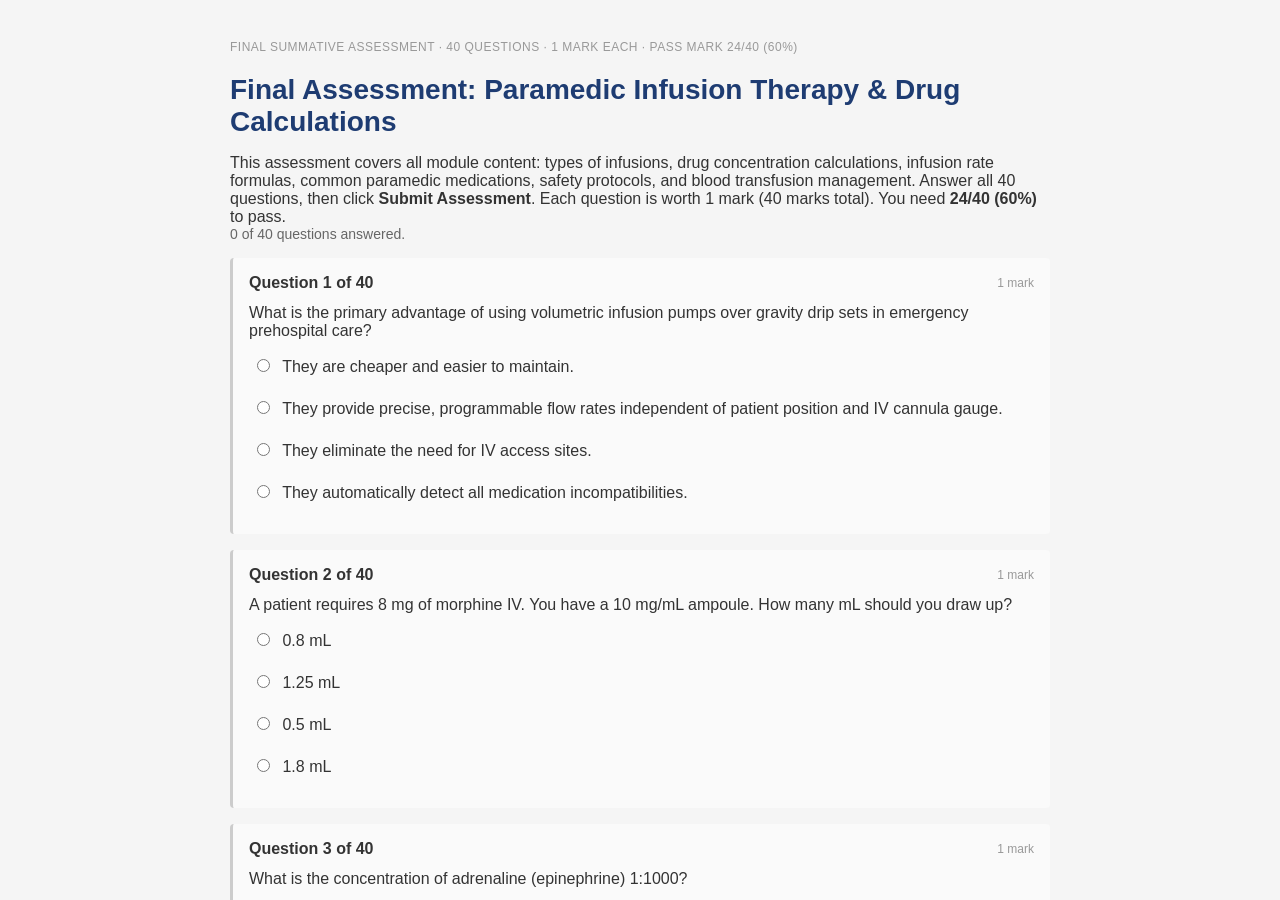
==== content/assessment.html @ 176bb620 "Initial commit: Comprehensive Paramedic Infusion Therapy & Drug Calculations SCORM 1.2 package" ====
<!DOCTYPE html>
<html lang="en">
<head>
<meta charset="UTF-8" />
<title>Final Assessment - Infusion Therapy &amp; Drug Calculations</title>
<link rel="stylesheet" href="assets/style.css" />
</head>
<body>
<div class="page">

  <span class="meta-bar">Final Summative Assessment &middot; 40 Questions &middot; 1 Mark Each &middot; Pass Mark 24/40 (60%)</span>
  <h1>Final Assessment: Paramedic Infusion Therapy &amp; Drug Calculations</h1>

  <p>This assessment covers all module content: types of infusions, drug concentration calculations, infusion rate formulas, common paramedic medications, safety protocols, and blood transfusion management. Answer all 40 questions, then click <strong>Submit Assessment</strong>. Each question is worth 1 mark (40 marks total). You need <strong>24/40 (60%)</strong> to pass.</p>

  <div id="resultBanner"></div>
  <div id="quizProgress" class="quiz-progress"></div>
  <div id="quizForm"></div>

  <div class="page-actions">
    <span class="quiz-nav-hint" id="navHint">Answer every question before submitting.</span>
    <button class="btn" id="submitBtn">Submit Assessment</button>
  </div>

</div>

<script src="assets/quiz-data.js"></script>
<script>
(function () {
  "use strict";

  var data = window.QUIZ_DATA;
  var form = document.getElementById("quizForm");
  var submitBtn = document.getElementById("submitBtn");
  var resultBanner = document.getElementById("resultBanner");
  var quizProgress = document.getElementById("quizProgress");
  var navHint = document.getElementById("navHint");
  var submitted = false;

  function renderQuestions() {
    var html = "";
    data.questions.forEach(function (q, idx) {
      html += '<div class="quiz-q" data-qid="' + q.id + '">';
      html += '<div class="q-title">Question ' + (idx + 1) + ' of ' + data.questions.length +
        '<span class="q-marks">1 mark</span></div>';
      html += '<div>' + escapeHtml(q.text) + '</div><div style="margin-top:10px;">';
      q.options.forEach(function (opt, optIdx) {
        var inputId = "q" + q.id + "_opt" + optIdx;
        html += '<label for="' + inputId + '">' +
          '<input type="radio" id="' + inputId + '" name="q' + q.id + '" value="' + optIdx + '"> ' +
          escapeHtml(opt) + '</label>';
      });
      html += '</div></div>';
    });
    form.innerHTML = html;
  }

  function escapeHtml(str) {
    var div = document.createElement("div");
    div.textContent = str;
    return div.innerHTML;
  }

  function updateProgress() {
    var answered = data.questions.filter(function (q) {
      return !!form.querySelector('input[name="q' + q.id + '"]:checked');
    }).length;
    quizProgress.textContent = answered + " of " + data.questions.length + " questions answered.";
  }

  function gradeQuiz() {
    var score = 0;
    data.questions.forEach(function (q) {
      var qEl = form.querySelector('[data-qid="' + q.id + '"]');
      var checked = form.querySelector('input[name="q' + q.id + '"]:checked');
      var chosenIdx = checked ? Number(checked.value) : -1;
      var isCorrect = chosenIdx === q.correct;
      if (isCorrect) score++;

      var labels = qEl.querySelectorAll("label");
      labels.forEach(function (label, optIdx) {
        if (optIdx === q.correct) label.classList.add("correct");
        if (optIdx === chosenIdx && !isCorrect) label.classList.add("incorrect");
      });
      qEl.querySelectorAll("input").forEach(function (input) {
        input.disabled = true;
      });
    });
    return score;
  }

  function showResult(score) {
    var max = data.totalMarks;
    var pct = Math.round((score / max) * 100);
    var passed = score >= data.passMark;
    resultBanner.innerHTML =
      '<div class="quiz-result-banner ' + (passed ? "pass" : "fail") + '">' +
      "Score: " + score + " / " + max + " (" + pct + "%) &mdash; " +
      (passed ? "PASS" : "NOT YET PASSED &ndash; review the highlighted answers above and revisit the relevant module section.") +
      "</div>";
    window.scrollTo({ top: 0, behavior: "smooth" });
  }

  submitBtn.addEventListener("click", function () {
    if (submitted) return;
    var unanswered = data.questions.filter(function (q) {
      return !form.querySelector('input[name="q' + q.id + '"]:checked');
    });
    if (unanswered.length > 0) {
      navHint.textContent = unanswered.length + " question(s) still unanswered. Please answer every question.";
      navHint.style.color = "#a8241a";
      document.querySelector('[data-qid="' + unanswered[0].id + '"]').scrollIntoView({ behavior: "smooth", block: "center" });
      return;
    }
    submitted = true;
    var score = gradeQuiz();
    showResult(score);
    submitBtn.disabled = true;
    submitBtn.textContent = "Assessment Submitted";
    navHint.textContent = "Your result has been recorded.";
    navHint.style.color = "";

    window.parent.postMessage({ type: "assessmentSubmitted", score: score, max: data.totalMarks }, "*");
  });

  form.addEventListener("change", updateProgress);

  renderQuestions();
  updateProgress();
})();
</script>
</body>
</html>
---- content/assets/style.css ----
* {
  margin: 0;
  padding: 0;
  box-sizing: border-box;
}

body {
  font-family: -apple-system, BlinkMacSystemFont, "Segoe UI", Roboto, "Helvetica Neue", Arial, sans-serif;
  background: #f5f5f5;
  color: #333;
}

.app-shell {
  display: grid;
  grid-template-columns: 200px 1fr;
  grid-template-rows: auto 1fr;
  height: 100vh;
  gap: 0;
}

.app-brand {
  grid-column: 1;
  grid-row: 1 / 3;
  background: linear-gradient(135deg, #1e3c72 0%, #2a5298 100%);
  color: white;
  padding: 20px;
  font-weight: bold;
  font-size: 14px;
  text-align: center;
  line-height: 1.6;
  display: flex;
  align-items: center;
  justify-content: center;
}

.app-header {
  grid-column: 2;
  grid-row: 1;
  background: white;
  border-bottom: 1px solid #ddd;
  padding: 16px 20px;
  display: flex;
  justify-content: space-between;
  align-items: center;
}

.app-header .course-title {
  font-size: 18px;
  font-weight: 600;
  color: #1e3c72;
}

.progress-wrap {
  display: flex;
  flex-direction: column;
  align-items: flex-end;
  gap: 8px;
}

.progress-wrap > span {
  font-size: 12px;
  color: #666;
}

.progress-bar {
  width: 200px;
  height: 6px;
  background: #e0e0e0;
  border-radius: 3px;
  overflow: hidden;
}

.progress-bar > span {
  display: block;
  height: 100%;
  background: linear-gradient(90deg, #4caf50, #8bc34a);
  transition: width 0.3s ease;
  width: 0%;
}

.app-nav {
  grid-column: 1;
  grid-row: 2;
  background: #fafafa;
  border-right: 1px solid #ddd;
  overflow-y: auto;
  padding: 12px 0;
}

.app-nav a {
  display: flex;
  align-items: center;
  gap: 10px;
  padding: 12px 16px;
  text-decoration: none;
  color: #333;
  border-left: 3px solid transparent;
  transition: all 0.2s ease;
  font-size: 13px;
}

.app-nav a:hover {
  background: #f0f0f0;
  border-left-color: #2a5298;
}

.app-nav a .step-num {
  display: flex;
  align-items: center;
  justify-content: center;
  width: 24px;
  height: 24px;
  background: #2a5298;
  color: white;
  border-radius: 50%;
  font-size: 12px;
  font-weight: bold;
}

.app-nav a.active {
  background: #e3f2fd;
  border-left-color: #2a5298;
  font-weight: 600;
}

.app-nav a.complete .step-num {
  background: #4caf50;
}

.app-nav a.locked {
  opacity: 0.5;
  cursor: not-allowed;
}

.app-content {
  grid-column: 2;
  grid-row: 2;
  background: white;
  overflow: hidden;
}

.app-content iframe {
  width: 100%;
  height: 100%;
  border: none;
}

.page {
  max-width: 900px;
  margin: 0 auto;
  padding: 40px;
  overflow-y: auto;
  height: 100vh;
}

.page h1 {
  font-size: 28px;
  margin: 20px 0 16px 0;
  color: #1e3c72;
}

.page h2 {
  font-size: 20px;
  margin: 24px 0 12px 0;
  color: #2a5298;
  border-bottom: 2px solid #e0e0e0;
  padding-bottom: 8px;
}

.page h3 {
  font-size: 16px;
  margin: 16px 0 8px 0;
  color: #333;
}

.meta-bar {
  display: block;
  font-size: 12px;
  color: #999;
  margin-bottom: 16px;
  text-transform: uppercase;
  letter-spacing: 0.5px;
}

.callout {
  background: #f9f9f9;
  border-left: 4px solid #2a5298;
  padding: 16px;
  margin: 16px 0;
  border-radius: 4px;
}

.callout.legal {
  border-left-color: #d4a574;
  background: #fffbf0;
}

.callout.warning {
  border-left-color: #f57c00;
  background: #fff3e0;
}

.case-law {
  background: #f0f4f8;
  border: 1px solid #cce7ff;
  padding: 16px;
  margin: 16px 0;
  border-radius: 4px;
}

.case-law .citation {
  font-weight: 600;
  color: #1e3c72;
  margin-bottom: 8px;
}

.case-law .tag {
  display: inline-block;
  background: #2a5298;
  color: white;
  font-size: 11px;
  padding: 2px 8px;
  border-radius: 12px;
  margin-left: 8px;
}

.lit-list {
  background: #fafafa;
  padding: 16px;
  margin: 16px 0;
  border-radius: 4px;
}

.lit-list li {
  margin-left: 20px;
  margin-bottom: 8px;
  font-size: 14px;
  line-height: 1.5;
}

.video-wrap {
  position: relative;
  width: 100%;
  padding-bottom: 56.25%;
  margin: 20px 0;
  background: #000;
  border-radius: 4px;
  overflow: hidden;
}

.video-wrap iframe {
  position: absolute;
  top: 0;
  left: 0;
  width: 100%;
  height: 100%;
  border: none;
}

.video-caption {
  font-size: 13px;
  color: #666;
  margin-top: 8px;
  font-style: italic;
}

.figure {
  margin: 20px 0;
  text-align: center;
}

.figure img,
.figure svg {
  max-width: 100%;
  height: auto;
  display: inline-block;
  border-radius: 4px;
  box-shadow: 0 2px 8px rgba(0, 0, 0, 0.1);
}

.figure-caption {
  font-size: 12px;
  color: #999;
  margin-top: 8px;
  font-style: italic;
}

.glossary dl {
  margin: 16px 0;
}

.glossary dt {
  font-weight: 600;
  margin-top: 12px;
  color: #1e3c72;
}

.glossary dd {
  margin-left: 20px;
  margin-bottom: 12px;
  font-size: 14px;
  line-height: 1.5;
  color: #555;
}

.reflection-box {
  background: #f0f4f8;
  border: 1px solid #cce7ff;
  padding: 20px;
  margin: 20px 0;
  border-radius: 4px;
}

.reflection-box h2 {
  border: none;
  margin-top: 0;
}

.reflection-box textarea {
  width: 100%;
  min-height: 120px;
  padding: 12px;
  border: 1px solid #ccc;
  border-radius: 4px;
  font-family: inherit;
  font-size: 14px;
  resize: vertical;
  margin-top: 12px;
}

.save-note {
  font-size: 12px;
  color: #999;
  margin-top: 8px;
  opacity: 0;
  transition: opacity 0.3s ease;
}

.save-note.show {
  opacity: 1;
  color: #4caf50;
}

.scenario {
  background: #f5f5f5;
  border: 1px solid #ddd;
  padding: 16px;
  margin: 16px 0;
  border-radius: 4px;
}

.scenario .scenario-label {
  display: block;
  font-weight: 600;
  color: #1e3c72;
  margin-bottom: 12px;
}

.btn {
  background: linear-gradient(90deg, #4caf50, #45a049);
  color: white;
  border: none;
  padding: 12px 24px;
  border-radius: 4px;
  font-size: 14px;
  font-weight: 600;
  cursor: pointer;
  transition: all 0.2s ease;
}

.btn:hover {
  background: linear-gradient(90deg, #45a049, #3d8b40);
  transform: translateY(-2px);
  box-shadow: 0 4px 8px rgba(0, 0, 0, 0.2);
}

.btn:disabled {
  background: #ccc;
  cursor: not-allowed;
  transform: none;
}

.btn.secondary {
  background: #2a5298;
}

.btn.secondary:hover {
  background: #1e3c72;
}

.page-actions {
  display: flex;
  justify-content: space-between;
  align-items: center;
  margin-top: 32px;
  padding-top: 16px;
  border-top: 1px solid #ddd;
}

.quiz-progress {
  font-size: 14px;
  color: #666;
  margin-bottom: 16px;
}

.quiz-q {
  background: #fafafa;
  padding: 16px;
  margin: 16px 0;
  border-radius: 4px;
  border-left: 3px solid #ccc;
}

.quiz-q .q-title {
  font-weight: 600;
  margin-bottom: 12px;
  display: flex;
  justify-content: space-between;
  align-items: center;
}

.quiz-q .q-marks {
  font-size: 12px;
  color: #999;
  font-weight: normal;
}

.quiz-q label {
  display: block;
  margin: 8px 0;
  padding: 8px;
  cursor: pointer;
  border-radius: 3px;
  transition: background 0.2s ease;
}

.quiz-q label:hover {
  background: #e8e8e8;
}

.quiz-q label.correct {
  background: #c8e6c9;
  color: #2e7d32;
  font-weight: 600;
}

.quiz-q label.incorrect {
  background: #ffcdd2;
  color: #c62828;
  font-weight: 600;
}

.quiz-q input[type="radio"] {
  margin-right: 8px;
  cursor: pointer;
}

.quiz-result-banner {
  padding: 16px;
  margin: 16px 0;
  border-radius: 4px;
  font-weight: 600;
  text-align: center;
}

.quiz-result-banner.pass {
  background: #c8e6c9;
  color: #2e7d32;
  border: 1px solid #66bb6a;
}

.quiz-result-banner.fail {
  background: #ffcdd2;
  color: #c62828;
  border: 1px solid #ef5350;
}

.criteria {
  width: 100%;
  border-collapse: collapse;
  margin: 16px 0;
  background: white;
  border-radius: 4px;
  overflow: hidden;
  box-shadow: 0 1px 3px rgba(0, 0, 0, 0.1);
}

.criteria th {
  background: #2a5298;
  color: white;
  padding: 12px;
  text-align: left;
  font-weight: 600;
}

.criteria td {
  padding: 12px;
  border-bottom: 1px solid #eee;
}

.criteria tr:last-child td {
  border-bottom: none;
}

.criteria tr:hover {
  background: #f5f5f5;
}

pre {
  background: #f4f4f4;
  padding: 16px;
  border-radius: 4px;
  overflow-x: auto;
  margin: 16px 0;
  border-left: 3px solid #2a5298;
}

pre code {
  font-family: "Courier New", Courier, monospace;
  font-size: 13px;
  line-height: 1.5;
}

ul, ol {
  margin: 16px 0 16px 20px;
  line-height: 1.8;
}

li {
  margin-bottom: 8px;
}

details {
  background: #fafafa;
  padding: 12px;
  border-radius: 4px;
  margin: 12px 0;
  cursor: pointer;
}

details summary {
  font-weight: 600;
  color: #2a5298;
  outline: none;
}

details p {
  margin-top: 12px;
  margin-bottom: 0;
}

@media (max-width: 1024px) {
  .app-shell {
    grid-template-columns: 1fr;
    grid-template-rows: auto auto 1fr;
  }

  .app-brand {
    grid-column: 1;
    grid-row: 1;
    padding: 12px;
    font-size: 12px;
  }

  .app-header {
    grid-column: 1;
    grid-row: 2;
  }

  .app-nav {
    grid-column: 1;
    grid-row: 3;
    display: flex;
    gap: 0;
    border-right: none;
    border-bottom: 1px solid #ddd;
    overflow-x: auto;
    padding: 0;
  }

  .app-nav a {
    flex-shrink: 0;
    padding: 12px;
    border-left: none;
    border-bottom: 3px solid transparent;
  }

  .app-nav a.active {
    border-left: none;
    border-bottom-color: #2a5298;
  }

  .app-content {
    grid-column: 1;
    grid-row: 4;
  }
}
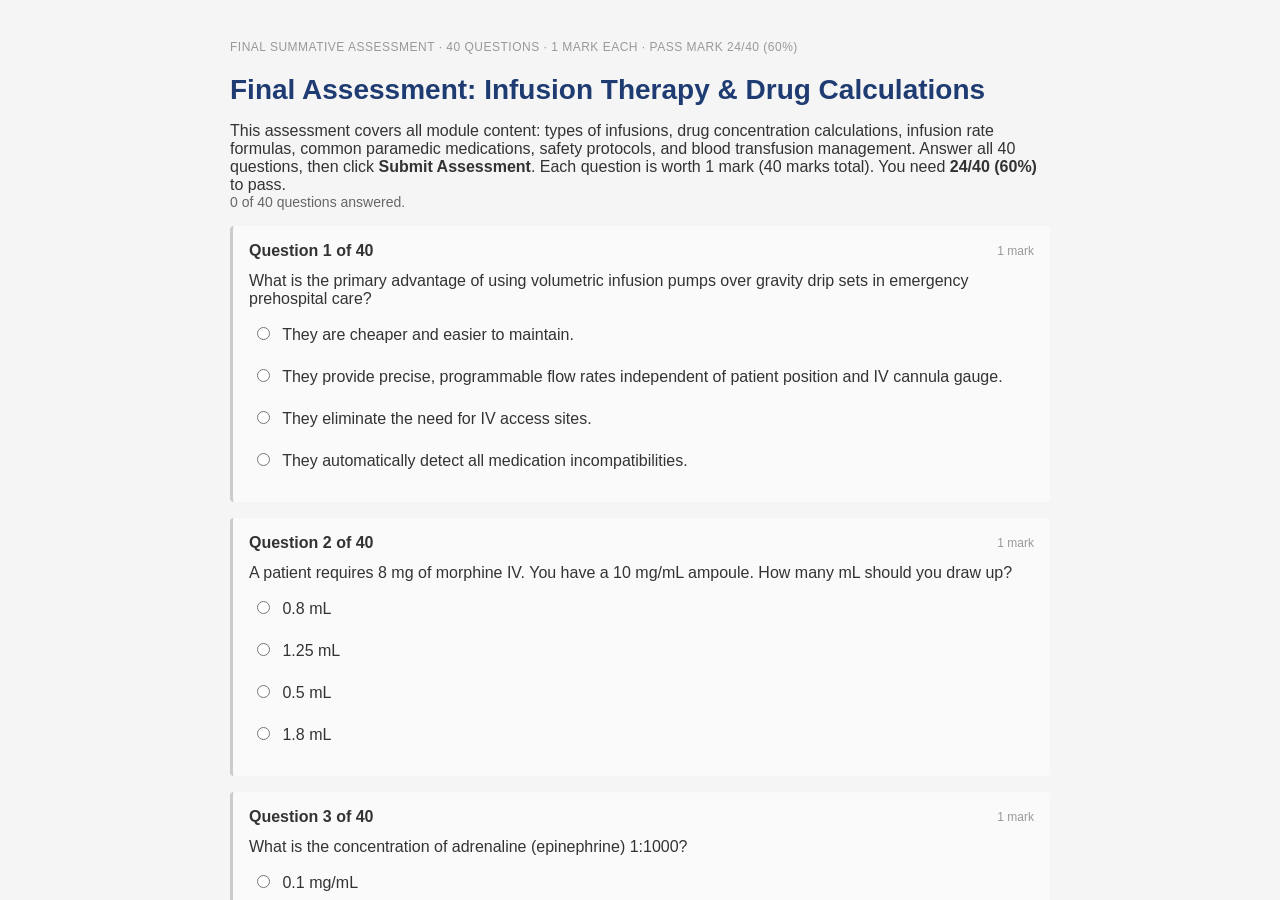
==== commit 10c32575: "Refresh course labels and fix syringe simulator runtime" ====
--- a/content/assessment.html
+++ b/content/assessment.html
@@ -9,7 +9,7 @@
 <div class="page">
 
   <span class="meta-bar">Final Summative Assessment &middot; 40 Questions &middot; 1 Mark Each &middot; Pass Mark 24/40 (60%)</span>
-  <h1>Final Assessment: Paramedic Infusion Therapy &amp; Drug Calculations</h1>
+  <h1>Final Assessment: Infusion Therapy &amp; Drug Calculations</h1>
 
   <p>This assessment covers all module content: types of infusions, drug concentration calculations, infusion rate formulas, common paramedic medications, safety protocols, and blood transfusion management. Answer all 40 questions, then click <strong>Submit Assessment</strong>. Each question is worth 1 mark (40 marks total). You need <strong>24/40 (60%)</strong> to pass.</p>
 
